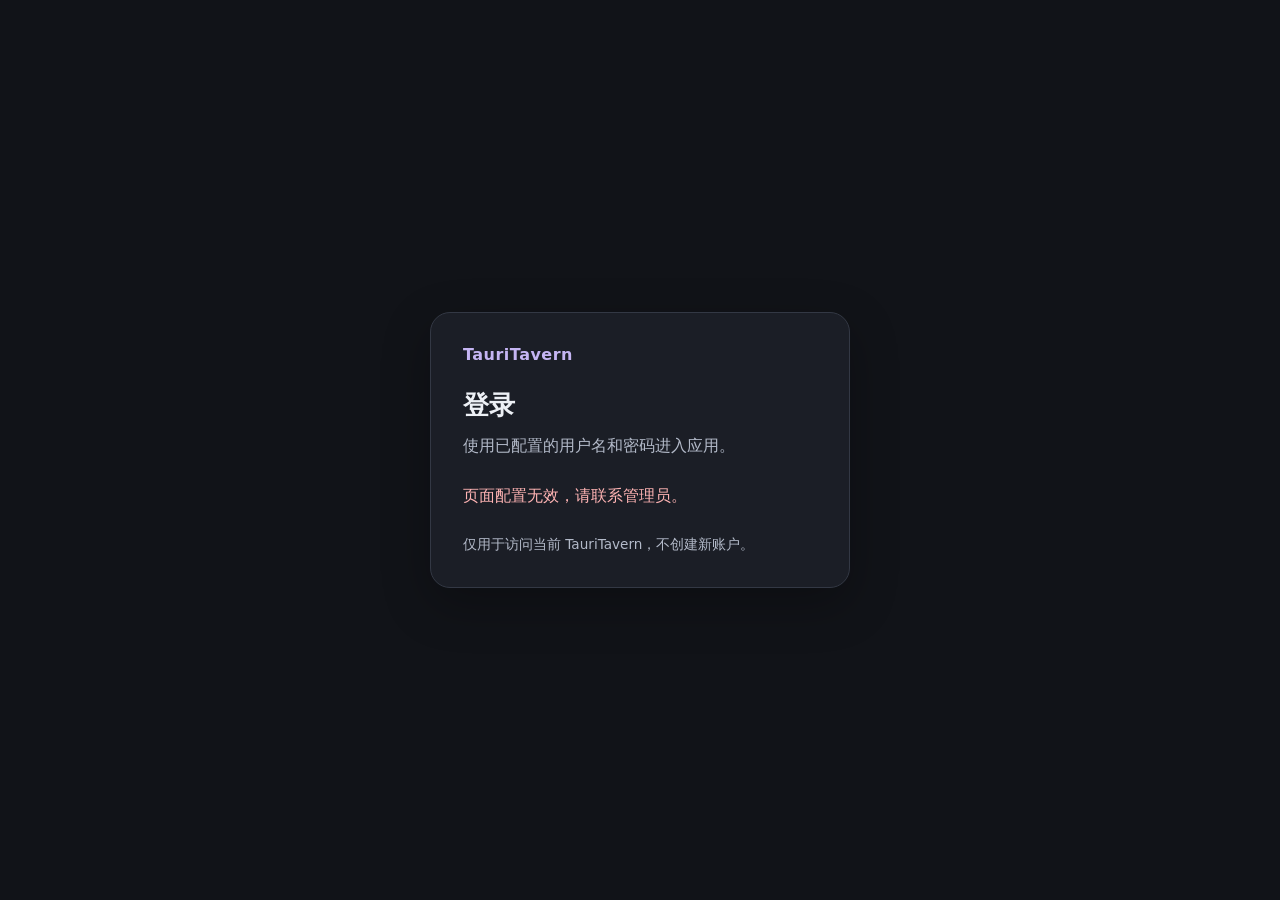
==== src-tauri/crates/tt-server/src/login.html @ 038c7f86 "feat(web): replace browser Basic challenge with cookie login page" ====
<!doctype html>
<html lang="zh-CN">
<head>
    <meta charset="utf-8">
    <meta name="viewport" content="width=device-width, initial-scale=1, viewport-fit=cover">
    <meta name="color-scheme" content="dark">
    <title>登录 · TauriTavern</title>
    <style nonce="__NONCE__">
        :root {
            color-scheme: dark;
            font-family: system-ui, -apple-system, BlinkMacSystemFont, "Segoe UI", sans-serif;
            background: #111318;
            color: #edf0f5;
        }
        * { box-sizing: border-box; }
        [hidden] { display: none !important; }
        body {
            margin: 0;
            min-height: 100vh;
            min-height: 100dvh;
            display: grid;
            place-items: center;
            padding: max(24px, env(safe-area-inset-top)) max(20px, env(safe-area-inset-right))
                max(24px, env(safe-area-inset-bottom)) max(20px, env(safe-area-inset-left));
        }
        main {
            width: 100%;
            max-width: 420px;
            padding: 32px;
            border: 1px solid #333844;
            border-radius: 20px;
            background: #1b1e26;
            box-shadow: 0 16px 48px #0004;
        }
        .brand { margin: 0 0 24px; color: #c5b5f3; font-weight: 650; letter-spacing: .03em; }
        h1 { margin: 0 0 10px; font-size: 1.65rem; }
        .description, .footnote { color: #b3bac9; line-height: 1.65; }
        .description { margin: 0 0 24px; }
        .footnote { margin: 24px 0 0; font-size: .85rem; }
        fieldset { border: 0; padding: 0; margin: 0; min-width: 0; }
        .field { margin-bottom: 20px; }
        label { display: block; margin-bottom: 8px; }
        input:not([type="checkbox"]) {
            width: 100%;
            min-height: 46px;
            border: 1px solid #4b5363;
            border-radius: 10px;
            padding: 10px 12px;
            background: #111318;
            color: inherit;
            font: inherit;
            font-size: 16px;
        }
        .password-switch { display: flex; align-items: center; gap: 10px; min-height: 44px; margin: -8px 0 16px; }
        .password-switch input { width: 18px; height: 18px; margin: 0; accent-color: #c5b5f3; }
        button, .button-link {
            display: flex;
            align-items: center;
            justify-content: center;
            width: 100%;
            min-height: 46px;
            padding: 11px 16px;
            border: 1px solid transparent;
            border-radius: 10px;
            background: #c5b5f3;
            color: #1e1632;
            font: inherit;
            font-weight: 650;
            text-decoration: none;
            cursor: pointer;
        }
        .secondary { background: transparent; border-color: #596173; color: #edf0f5; margin-top: 12px; }
        button:disabled, fieldset:disabled { opacity: .6; }
        button:disabled { cursor: wait; }
        :focus-visible { outline: 3px solid #c5b5f3; outline-offset: 3px; }
        .message { margin: 20px 0 0; line-height: 1.6; overflow-wrap: anywhere; color: #b3bac9; }
        .message:empty { display: none; }
        .message[data-error="true"] { color: #ffb4b4; }
        noscript p { line-height: 1.6; color: #ffb4b4; }
        @media (max-width: 480px) { main { padding: 24px; } }
    </style>
</head>
<body data-mode="__MODE__">
    <main aria-labelledby="heading">
        <p class="brand">TauriTavern</p>
        <h1 id="heading">登录</h1>
        <p id="description" class="description">使用已配置的用户名和密码进入应用。</p>
        <form id="login-form" action="/__tt/auth/login" method="post" hidden>
            <fieldset id="login-fields" disabled>
                <div class="field">
                    <label for="username">用户名</label>
                    <input id="username" name="username" type="text" autocomplete="username" autocapitalize="none" spellcheck="false" required>
                </div>
                <div class="field">
                    <label for="password">密码</label>
                    <input id="password" name="password" type="password" autocomplete="current-password" required>
                </div>
                <label class="password-switch" for="show-password">
                    <input id="show-password" type="checkbox" aria-controls="password">
                    显示密码
                </label>
                <button id="login-button" type="submit">登录</button>
            </fieldset>
        </form>
        <section id="authenticated-actions" aria-label="登录状态操作" hidden>
            <a class="button-link" href="/">进入应用</a>
            <button id="logout-button" class="secondary" type="button" disabled>退出登录</button>
        </section>
        <a id="login-link" class="button-link" href="/login" hidden>前往登录</a>
        <p id="message" class="message" role="status" aria-live="polite" aria-atomic="true">正在检查登录状态…</p>
        <button id="retry-status" class="secondary" type="button" hidden>重新检查状态</button>
        <p class="footnote">仅用于访问当前 TauriTavern，不创建新账户。</p>
        <noscript><p>此页面需要 JavaScript 才能检查登录状态并安全提交。请启用后重新加载。</p></noscript>
    </main>
    <script nonce="__NONCE__">
        (() => {
            'use strict';

            const mode = document.body.dataset.mode;
            const heading = document.getElementById('heading');
            const description = document.getElementById('description');
            const form = document.getElementById('login-form');
            const fields = document.getElementById('login-fields');
            const username = document.getElementById('username');
            const password = document.getElementById('password');
            const showPassword = document.getElementById('show-password');
            const loginButton = document.getElementById('login-button');
            const actions = document.getElementById('authenticated-actions');
            const logoutButton = document.getElementById('logout-button');
            const loginLink = document.getElementById('login-link');
            const message = document.getElementById('message');
            const retryStatus = document.getElementById('retry-status');
            let busy = false;
            let authenticated = null;

            function showMessage(text, isError = false) {
                message.textContent = text;
                message.dataset.error = String(isError);
            }

            function setBusy(value) {
                busy = value;
                fields.disabled = value;
                logoutButton.disabled = value;
                retryStatus.disabled = value;
                form.setAttribute('aria-busy', String(value));
                actions.setAttribute('aria-busy', String(value));
                loginButton.textContent = value ? '正在登录…' : '登录';
                logoutButton.textContent = value ? '正在退出…' : mode === 'logout' ? '确认退出登录' : '退出登录';
            }

            function renderState(value) {
                authenticated = value;
                form.hidden = value || mode === 'logout';
                actions.hidden = !value;
                loginLink.hidden = value || mode === 'login';
                retryStatus.hidden = true;
                heading.textContent = mode === 'logout' ? '退出登录' : value ? '已登录' : '登录';
                description.textContent = value
                    ? mode === 'logout' ? '确认退出当前浏览器的登录？关联的应用页面连接也将结束。' : '当前浏览器已登录，你可以进入应用或退出登录。'
                    : mode === 'logout' ? '当前浏览器尚未登录。' : '使用已配置的用户名和密码进入应用。';
            }

            async function readJson(response) {
                try { return await response.json(); }
                catch { return null; }
            }

            function responseError(data, fallback) {
                return typeof data?.error === 'string' && data.error.trim() ? data.error : fallback;
            }

            async function checkStatus() {
                if (busy) return;
                setBusy(true);
                showMessage('正在检查登录状态…');
                try {
                    const response = await fetch('/__tt/auth/status', { credentials: 'same-origin', cache: 'no-store' });
                    const data = await readJson(response);
                    if (!response.ok || typeof data?.authenticated !== 'boolean') {
                        showMessage('无法确认登录状态，请重新检查。', true);
                        retryStatus.hidden = false;
                        return;
                    }
                    renderState(data.authenticated);
                    showMessage('');
                } catch {
                    showMessage('网络连接失败，无法检查登录状态。请检查网络后重试。', true);
                    retryStatus.hidden = false;
                } finally {
                    setBusy(false);
                }
            }

            showPassword.addEventListener('change', () => {
                password.type = showPassword.checked ? 'text' : 'password';
            });

            form.addEventListener('submit', async (event) => {
                event.preventDefault();
                if (busy || authenticated !== false || mode !== 'login' || !form.reportValidity()) return;
                const credentials = { username: username.value, password: password.value };
                setBusy(true);
                showMessage('正在登录…');
                let navigating = false;
                try {
                    const response = await fetch('/__tt/auth/login', {
                        method: 'POST', credentials: 'same-origin',
                        headers: { 'Content-Type': 'application/json' },
                        body: JSON.stringify(credentials),
                    });
                    const data = await readJson(response);
                    if (response.status !== 200 || data?.ok !== true) {
                        showMessage(responseError(data, '登录未成功，请稍后重试。'), true);
                        return;
                    }
                    password.value = '';
                    showMessage('登录成功，正在进入应用…');
                    location.replace('/');
                    navigating = true;
                } catch {
                    showMessage('网络连接失败，登录结果未确认。请检查网络后重试。', true);
                } finally {
                    if (!navigating) setBusy(false);
                }
            });

            logoutButton.addEventListener('click', async () => {
                if (busy || authenticated !== true) return;
                setBusy(true);
                showMessage('正在退出登录…');
                try {
                    const response = await fetch('/__tt/auth/logout', {
                        method: 'POST', credentials: 'same-origin',
                        headers: { 'Content-Type': 'application/json' }, body: '{}',
                    });
                    if (response.status !== 204) {
                        showMessage(responseError(await readJson(response), '退出未成功，请稍后重试。'), true);
                        return;
                    }
                    password.value = '';
                    showPassword.checked = false;
                    password.type = 'password';
                    renderState(false);
                    showMessage('已退出登录。');
                } catch {
                    showMessage('网络连接失败，退出结果未确认。请重新检查登录状态。', true);
                    retryStatus.hidden = false;
                } finally {
                    setBusy(false);
                }
            });

            retryStatus.addEventListener('click', checkStatus);
            if (mode !== 'login' && mode !== 'logout') {
                showMessage('页面配置无效，请联系管理员。', true);
                return;
            }
            if (mode === 'logout') {
                heading.textContent = '退出登录';
                description.textContent = '正在确认当前浏览器的登录状态。';
                document.title = '退出登录 · TauriTavern';
            }
            void checkStatus();
        })();
    </script>
</body>
</html>
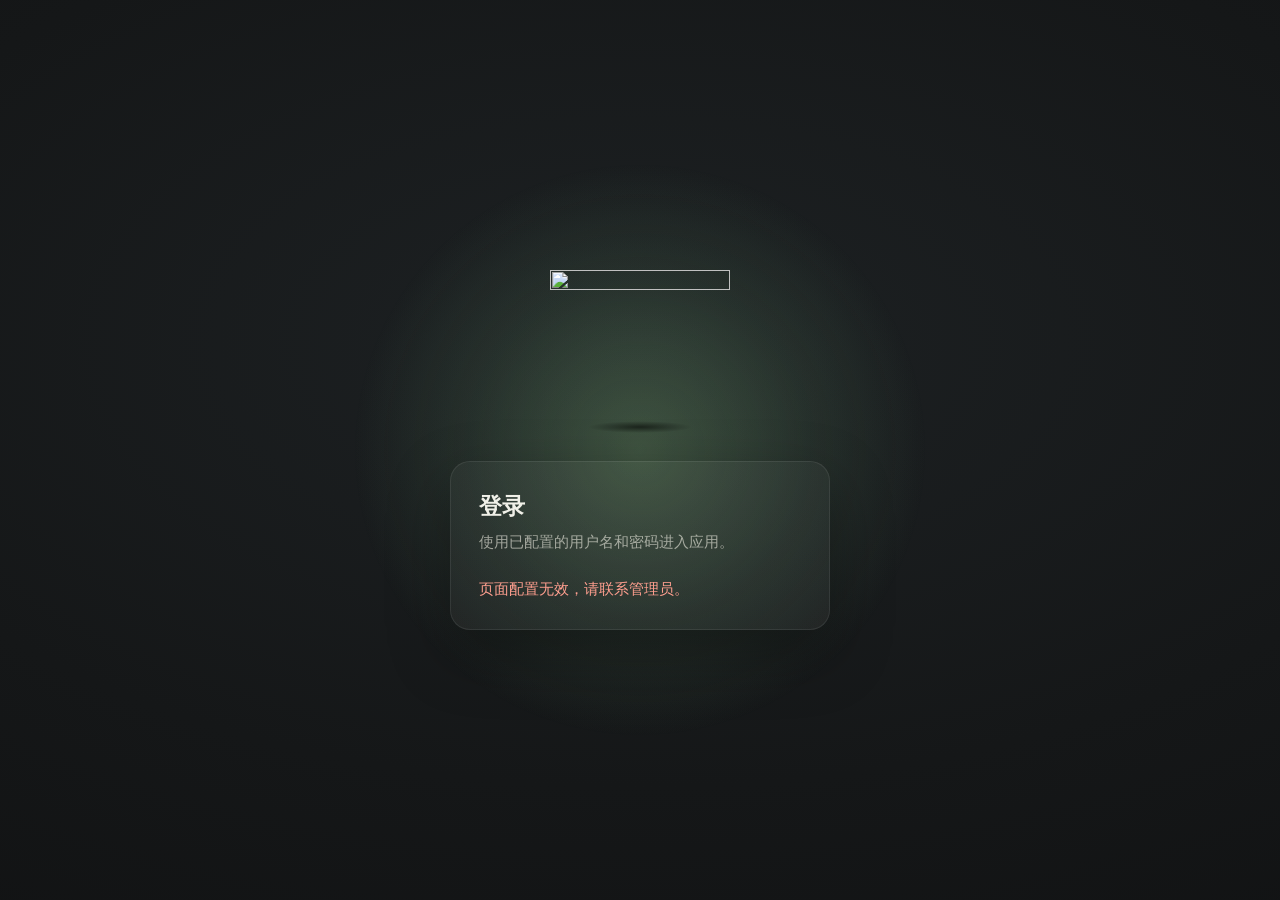
==== commit 4714b15b: "feat(web): match login page to boot splash and skip it when signed in" ====
--- a/src-tauri/crates/tt-server/src/login.html
+++ b/src-tauri/crates/tt-server/src/login.html
@@ -5,112 +5,239 @@
     <meta name="viewport" content="width=device-width, initial-scale=1, viewport-fit=cover">
     <meta name="color-scheme" content="dark">
     <title>登录 · TauriTavern</title>
+    <!-- Visual language follows the boot splash (src/css/loader.css): same backdrop, aurora,
+         logo and teal-to-gold accent, so login and loading read as one entry experience. -->
     <style nonce="__NONCE__">
         :root {
+            --teal: #22b6c6;
+            --gold: #f5bb2b;
+            --accent: linear-gradient(90deg, var(--teal), #7fd3c4 45%, var(--gold));
+            --ease: cubic-bezier(0.22, 1, 0.36, 1);
+            --text: rgb(220 220 210);
+            --muted: rgb(220 220 210 / 0.68);
             color-scheme: dark;
-            font-family: system-ui, -apple-system, BlinkMacSystemFont, "Segoe UI", sans-serif;
-            background: #111318;
-            color: #edf0f5;
+            font: 15px/1.5 "Noto Sans", system-ui, -apple-system, "Segoe UI", sans-serif;
+            color: var(--text);
+            background: #101112;
         }
         * { box-sizing: border-box; }
         [hidden] { display: none !important; }
         body {
+            position: relative;
             margin: 0;
             min-height: 100vh;
             min-height: 100dvh;
+            display: flex;
+            align-items: center;
+            justify-content: center;
+            padding: max(28px, env(safe-area-inset-top)) max(20px, env(safe-area-inset-right))
+                max(28px, env(safe-area-inset-bottom)) max(20px, env(safe-area-inset-left));
+            background: radial-gradient(ellipse 120% 90% at 50% 38%, #1d2123 0%, #151718 55%, #101112 100%);
+            overflow-x: hidden;
+        }
+        .aurora {
+            position: fixed;
+            top: 50%;
+            left: 50%;
+            width: min(90vmin, 600px);
+            aspect-ratio: 1;
+            margin: calc(min(90vmin, 600px) / -2) 0 0 calc(min(90vmin, 600px) / -2);
+            border-radius: 50%;
+            pointer-events: none;
+        }
+        .aurora--teal {
+            background: radial-gradient(circle, rgb(34 182 198 / 0.22) 0%, rgb(34 182 198 / 0.07) 40%, transparent 68%);
+            animation: drift-teal 11s ease-in-out infinite alternate;
+        }
+        .aurora--gold {
+            background: radial-gradient(circle, rgb(245 187 43 / 0.16) 0%, rgb(245 187 43 / 0.05) 40%, transparent 68%);
+            animation: drift-gold 13s ease-in-out infinite alternate;
+        }
+        main {
+            position: relative;
+            width: 100%;
+            max-width: 380px;
+            display: flex;
+            flex-direction: column;
+            align-items: center;
+            gap: clamp(16px, 4vh, 28px);
+        }
+        .brand {
+            display: flex;
+            flex-direction: column;
+            align-items: center;
+            animation: enter 800ms var(--ease) both;
+        }
+        .logo {
+            width: min(44vmin, 180px);
+            height: auto;
+            user-select: none;
+            -webkit-user-drag: none;
+            animation: float 4s ease-in-out 800ms infinite;
+        }
+        .logo-shadow {
+            width: min(26vmin, 104px);
+            height: 12px;
+            margin-top: calc(min(44vmin, 180px) * -0.16);
+            border-radius: 50%;
+            background: radial-gradient(closest-side, rgb(0 0 0 / 0.55), transparent);
+            animation: shadow 4s ease-in-out 800ms infinite;
+        }
+        .panel {
+            width: 100%;
+            padding: 28px;
+            border: 1px solid rgb(255 255 255 / 0.08);
+            border-radius: 20px;
+            background: rgb(255 255 255 / 0.035);
+            box-shadow: 0 24px 60px rgb(0 0 0 / 0.35);
+            animation: rise 800ms var(--ease) 200ms both;
+        }
+        h1 { margin: 0 0 6px; font-size: 1.5rem; font-weight: 650; color: rgb(240 240 232); }
+        .description { margin: 0 0 22px; color: var(--muted); line-height: 1.65; }
+        fieldset { border: 0; padding: 0; margin: 0; min-width: 0; }
+        .field { margin-bottom: 18px; }
+        label { display: block; margin-bottom: 8px; font-size: 0.9rem; color: var(--muted); letter-spacing: 0.02em; }
+        input {
+            width: 100%;
+            min-height: 48px;
+            border: 1px solid rgb(255 255 255 / 0.1);
+            border-radius: 12px;
+            padding: 10px 14px;
+            background: rgb(0 0 0 / 0.28);
+            color: var(--text);
+            font: inherit;
+            font-size: 16px;
+            transition: border-color 200ms ease, box-shadow 200ms ease;
+        }
+        input:focus { outline: none; border-color: rgb(34 182 198 / 0.8); box-shadow: 0 0 0 3px rgb(34 182 198 / 0.18); }
+        .password { position: relative; }
+        .password input { padding-right: 52px; }
+        .reveal {
+            position: absolute;
+            top: 50%;
+            right: 2px;
+            width: 44px;
+            height: 44px;
+            margin-top: -22px;
             display: grid;
             place-items: center;
-            padding: max(24px, env(safe-area-inset-top)) max(20px, env(safe-area-inset-right))
-                max(24px, env(safe-area-inset-bottom)) max(20px, env(safe-area-inset-left));
-        }
-        main {
-            width: 100%;
-            max-width: 420px;
-            padding: 32px;
-            border: 1px solid #333844;
-            border-radius: 20px;
-            background: #1b1e26;
-            box-shadow: 0 16px 48px #0004;
-        }
-        .brand { margin: 0 0 24px; color: #c5b5f3; font-weight: 650; letter-spacing: .03em; }
-        h1 { margin: 0 0 10px; font-size: 1.65rem; }
-        .description, .footnote { color: #b3bac9; line-height: 1.65; }
-        .description { margin: 0 0 24px; }
-        .footnote { margin: 24px 0 0; font-size: .85rem; }
-        fieldset { border: 0; padding: 0; margin: 0; min-width: 0; }
-        .field { margin-bottom: 20px; }
-        label { display: block; margin-bottom: 8px; }
-        input:not([type="checkbox"]) {
-            width: 100%;
-            min-height: 46px;
-            border: 1px solid #4b5363;
+            border: 0;
             border-radius: 10px;
-            padding: 10px 12px;
-            background: #111318;
-            color: inherit;
-            font: inherit;
-            font-size: 16px;
-        }
-        .password-switch { display: flex; align-items: center; gap: 10px; min-height: 44px; margin: -8px 0 16px; }
-        .password-switch input { width: 18px; height: 18px; margin: 0; accent-color: #c5b5f3; }
-        button, .button-link {
+            background: none;
+            color: var(--muted);
+            cursor: pointer;
+        }
+        .reveal:hover, .reveal[aria-pressed="true"] { color: #7fd3c4; }
+        .reveal svg { width: 20px; height: 20px; }
+        .reveal .eye-off, .reveal[aria-pressed="true"] .eye { display: none; }
+        .reveal[aria-pressed="true"] .eye-off { display: block; }
+        .primary, .secondary {
+            position: relative;
             display: flex;
             align-items: center;
             justify-content: center;
             width: 100%;
-            min-height: 46px;
+            min-height: 48px;
             padding: 11px 16px;
-            border: 1px solid transparent;
-            border-radius: 10px;
-            background: #c5b5f3;
-            color: #1e1632;
+            border-radius: 12px;
             font: inherit;
-            font-weight: 650;
+            font-weight: 700;
+            letter-spacing: 0.04em;
             text-decoration: none;
             cursor: pointer;
-        }
-        .secondary { background: transparent; border-color: #596173; color: #edf0f5; margin-top: 12px; }
-        button:disabled, fieldset:disabled { opacity: .6; }
+            overflow: hidden;
+            transition: filter 200ms ease, transform 200ms var(--ease), border-color 200ms ease;
+        }
+        .primary {
+            margin-top: 6px;
+            border: 0;
+            background: var(--accent);
+            color: #101112;
+            box-shadow: 0 8px 24px rgb(34 182 198 / 0.16), 0 4px 18px rgb(245 187 43 / 0.1);
+        }
+        .primary:hover { filter: brightness(1.07); }
+        .primary:active { transform: scale(0.985); }
+        /* While a request is in flight the button carries the splash bar's shimmer. */
+        [aria-busy="true"] .primary::after {
+            content: "";
+            position: absolute;
+            inset: 0;
+            background: linear-gradient(90deg, transparent, rgb(255 255 255 / 0.5), transparent);
+            transform: translateX(-100%);
+            animation: shimmer 2.2s ease-in-out infinite;
+        }
+        .secondary {
+            margin-top: 12px;
+            border: 1px solid rgb(255 255 255 / 0.14);
+            background: rgb(255 255 255 / 0.03);
+            color: var(--text);
+        }
+        .secondary:hover { border-color: rgb(127 211 196 / 0.5); }
+        button:disabled, fieldset:disabled { opacity: 0.6; }
         button:disabled { cursor: wait; }
-        :focus-visible { outline: 3px solid #c5b5f3; outline-offset: 3px; }
-        .message { margin: 20px 0 0; line-height: 1.6; overflow-wrap: anywhere; color: #b3bac9; }
+        :focus-visible { outline: 2px solid #7fd3c4; outline-offset: 3px; }
+        .message { margin: 18px 0 0; line-height: 1.6; overflow-wrap: anywhere; color: var(--muted); }
         .message:empty { display: none; }
-        .message[data-error="true"] { color: #ffb4b4; }
-        noscript p { line-height: 1.6; color: #ffb4b4; }
-        @media (max-width: 480px) { main { padding: 24px; } }
+        .message[data-error="true"] { color: #ff9f8f; }
+        noscript p { margin: 18px 0 0; line-height: 1.6; color: #ff9f8f; }
+        /* Phones: the content sits on the backdrop itself, like the splash, instead of in a card. */
+        @media (max-width: 480px) {
+            .panel { padding: 4px 4px 0; border: 0; background: none; box-shadow: none; }
+        }
+        @keyframes enter { from { opacity: 0; transform: translateY(14px) scale(0.9); } to { opacity: 1; transform: none; } }
+        @keyframes rise { from { opacity: 0; transform: translateY(10px); } to { opacity: 1; transform: none; } }
+        @keyframes float { 0%, 100% { transform: none; } 50% { transform: translateY(-8px); } }
+        @keyframes shadow { 0%, 100% { opacity: 1; transform: none; } 50% { opacity: 0.55; transform: scale(0.8); } }
+        @keyframes drift-teal { from { transform: translate(-22%, -18%) scale(1); } to { transform: translate(-6%, -2%) scale(1.15); } }
+        @keyframes drift-gold { from { transform: translate(22%, 20%) scale(1.1); } to { transform: translate(6%, 4%) scale(0.95); } }
+        @keyframes shimmer { to { transform: translateX(100%); } }
+        @media (prefers-reduced-motion: reduce) {
+            .aurora, .brand, .logo, .logo-shadow, .panel, [aria-busy="true"] .primary::after { animation: none; }
+            .aurora--teal { transform: translate(-14%, -10%); }
+            .aurora--gold { transform: translate(14%, 12%); }
+            input, .primary, .secondary { transition: none; }
+        }
     </style>
 </head>
 <body data-mode="__MODE__">
+    <div class="aurora aurora--teal" aria-hidden="true"></div>
+    <div class="aurora aurora--gold" aria-hidden="true"></div>
     <main aria-labelledby="heading">
-        <p class="brand">TauriTavern</p>
-        <h1 id="heading">登录</h1>
-        <p id="description" class="description">使用已配置的用户名和密码进入应用。</p>
-        <form id="login-form" action="/__tt/auth/login" method="post" hidden>
-            <fieldset id="login-fields" disabled>
-                <div class="field">
-                    <label for="username">用户名</label>
-                    <input id="username" name="username" type="text" autocomplete="username" autocapitalize="none" spellcheck="false" required>
-                </div>
-                <div class="field">
-                    <label for="password">密码</label>
-                    <input id="password" name="password" type="password" autocomplete="current-password" required>
-                </div>
-                <label class="password-switch" for="show-password">
-                    <input id="show-password" type="checkbox" aria-controls="password">
-                    显示密码
-                </label>
-                <button id="login-button" type="submit">登录</button>
-            </fieldset>
-        </form>
-        <section id="authenticated-actions" aria-label="登录状态操作" hidden>
-            <a class="button-link" href="/">进入应用</a>
-            <button id="logout-button" class="secondary" type="button" disabled>退出登录</button>
-        </section>
-        <a id="login-link" class="button-link" href="/login" hidden>前往登录</a>
-        <p id="message" class="message" role="status" aria-live="polite" aria-atomic="true">正在检查登录状态…</p>
-        <button id="retry-status" class="secondary" type="button" hidden>重新检查状态</button>
-        <p class="footnote">仅用于访问当前 TauriTavern，不创建新账户。</p>
-        <noscript><p>此页面需要 JavaScript 才能检查登录状态并安全提交。请启用后重新加载。</p></noscript>
+        <div class="brand" aria-hidden="true">
+            <img class="logo" src="__LOGO__" alt="" width="512" height="512" draggable="false">
+            <div class="logo-shadow"></div>
+        </div>
+        <div class="panel">
+            <h1 id="heading">登录</h1>
+            <p id="description" class="description">使用已配置的用户名和密码进入应用。</p>
+            <form id="login-form" action="/__tt/auth/login" method="post" hidden>
+                <fieldset id="login-fields" disabled>
+                    <div class="field">
+                        <label for="username">用户名</label>
+                        <input id="username" name="username" type="text" autocomplete="username" autocapitalize="none" spellcheck="false" required>
+                    </div>
+                    <div class="field">
+                        <label for="password">密码</label>
+                        <div class="password">
+                            <input id="password" name="password" type="password" autocomplete="current-password" required>
+                            <button id="show-password" class="reveal" type="button" aria-controls="password" aria-pressed="false" aria-label="显示密码">
+                                <svg class="eye" viewBox="0 0 24 24" fill="none" stroke="currentColor" stroke-width="1.8" stroke-linecap="round" stroke-linejoin="round" aria-hidden="true"><path d="M2 12s3.6-7 10-7 10 7 10 7-3.6 7-10 7S2 12 2 12Z"/><circle cx="12" cy="12" r="3"/></svg>
+                                <svg class="eye-off" viewBox="0 0 24 24" fill="none" stroke="currentColor" stroke-width="1.8" stroke-linecap="round" stroke-linejoin="round" aria-hidden="true"><path d="M10.6 5.1A10.9 10.9 0 0 1 12 5c6.4 0 10 7 10 7a17.6 17.6 0 0 1-3.2 4.2M6.6 6.6A17.4 17.4 0 0 0 2 12s3.6 7 10 7a10.4 10.4 0 0 0 5.4-1.6"/><path d="M9.9 9.9a3 3 0 0 0 4.2 4.2"/><path d="m3 3 18 18"/></svg>
+                            </button>
+                        </div>
+                    </div>
+                    <button id="login-button" class="primary" type="submit">登录</button>
+                </fieldset>
+            </form>
+            <section id="authenticated-actions" aria-label="退出登录操作" hidden>
+                <button id="logout-button" class="primary" type="button" disabled>确认退出登录</button>
+                <a class="secondary" href="/">返回应用</a>
+            </section>
+            <a id="login-link" class="primary" href="/login" hidden>前往登录</a>
+            <p id="message" class="message" role="status" aria-live="polite" aria-atomic="true">正在检查登录状态…</p>
+            <button id="retry-status" class="secondary" type="button" hidden>重新检查状态</button>
+            <noscript><p>此页面需要 JavaScript 才能检查登录状态并安全提交。请启用后重新加载。</p></noscript>
+        </div>
     </main>
     <script nonce="__NONCE__">
         (() => {
@@ -138,6 +265,12 @@
                 message.dataset.error = String(isError);
             }
 
+            function revealPassword(visible) {
+                password.type = visible ? 'text' : 'password';
+                showPassword.setAttribute('aria-pressed', String(visible));
+                showPassword.setAttribute('aria-label', visible ? '隐藏密码' : '显示密码');
+            }
+
             function setBusy(value) {
                 busy = value;
                 fields.disabled = value;
@@ -146,7 +279,7 @@
                 form.setAttribute('aria-busy', String(value));
                 actions.setAttribute('aria-busy', String(value));
                 loginButton.textContent = value ? '正在登录…' : '登录';
-                logoutButton.textContent = value ? '正在退出…' : mode === 'logout' ? '确认退出登录' : '退出登录';
+                logoutButton.textContent = value ? '正在退出…' : '确认退出登录';
             }
 
             function renderState(value) {
@@ -155,9 +288,9 @@
                 actions.hidden = !value;
                 loginLink.hidden = value || mode === 'login';
                 retryStatus.hidden = true;
-                heading.textContent = mode === 'logout' ? '退出登录' : value ? '已登录' : '登录';
+                heading.textContent = mode === 'logout' ? '退出登录' : '登录';
                 description.textContent = value
-                    ? mode === 'logout' ? '确认退出当前浏览器的登录？关联的应用页面连接也将结束。' : '当前浏览器已登录，你可以进入应用或退出登录。'
+                    ? '确认退出当前浏览器的登录？关联的应用页面连接也将结束。'
                     : mode === 'logout' ? '当前浏览器尚未登录。' : '使用已配置的用户名和密码进入应用。';
             }
 
@@ -182,6 +315,13 @@
                         retryStatus.hidden = false;
                         return;
                     }
+                    // The server already redirects signed-in browsers; this covers a login that
+                    // completed in another tab after this page loaded.
+                    if (data.authenticated && mode === 'login') {
+                        showMessage('已登录，正在进入应用…');
+                        location.replace('/');
+                        return;
+                    }
                     renderState(data.authenticated);
                     showMessage('');
                 } catch {
@@ -192,8 +332,8 @@
                 }
             }
 
-            showPassword.addEventListener('change', () => {
-                password.type = showPassword.checked ? 'text' : 'password';
+            showPassword.addEventListener('click', () => {
+                revealPassword(password.type === 'password');
             });
 
             form.addEventListener('submit', async (event) => {
@@ -238,9 +378,6 @@
                         showMessage(responseError(await readJson(response), '退出未成功，请稍后重试。'), true);
                         return;
                     }
-                    password.value = '';
-                    showPassword.checked = false;
-                    password.type = 'password';
                     renderState(false);
                     showMessage('已退出登录。');
                 } catch {
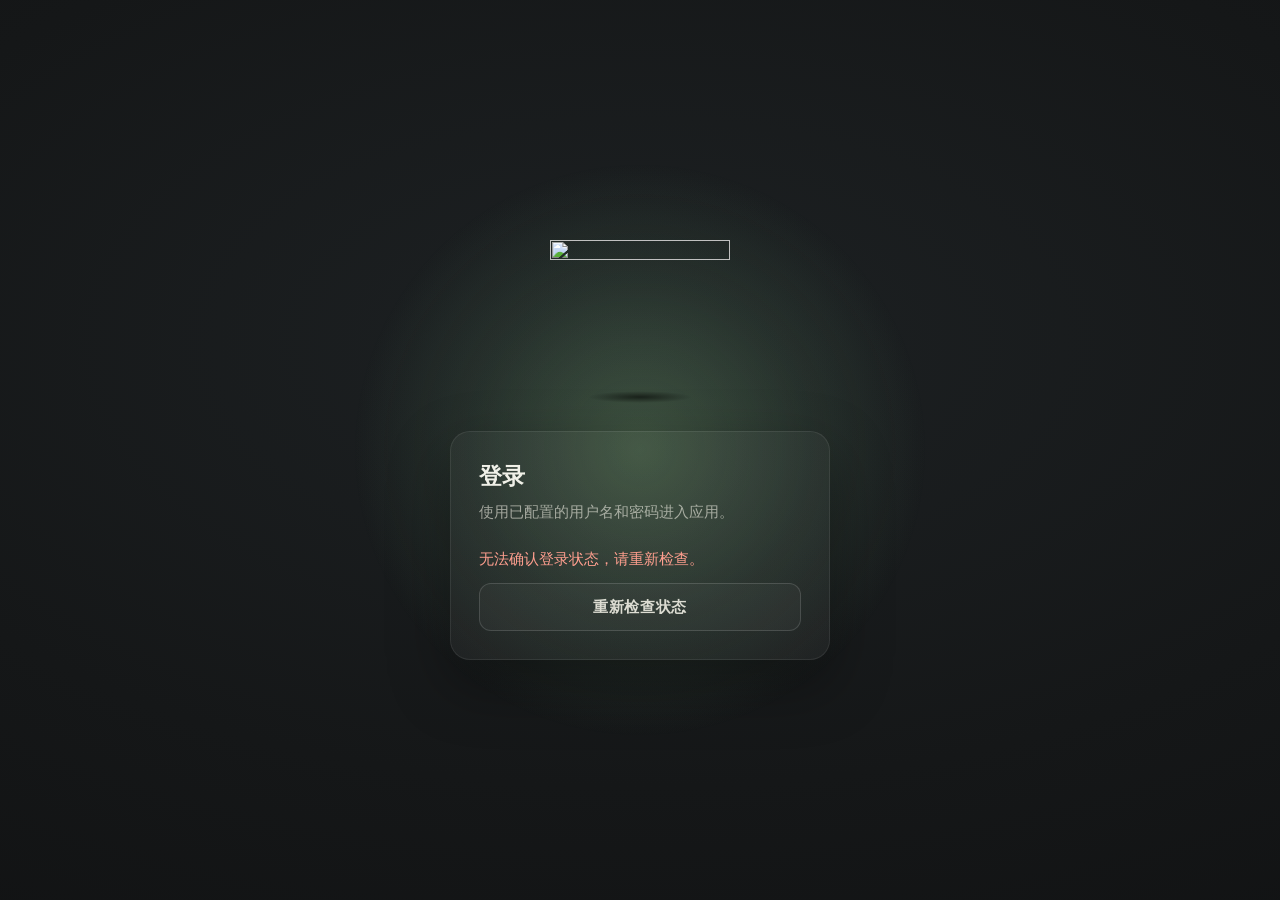
==== commit 3775ea2c: "feat(web): sign out from TauriTavern settings and drop the logout page" ====
--- a/src-tauri/crates/tt-server/src/login.html
+++ b/src-tauri/crates/tt-server/src/login.html
@@ -199,7 +199,7 @@
         }
     </style>
 </head>
-<body data-mode="__MODE__">
+<body>
     <div class="aurora aurora--teal" aria-hidden="true"></div>
     <div class="aurora aurora--gold" aria-hidden="true"></div>
     <main aria-labelledby="heading">
@@ -209,7 +209,7 @@
         </div>
         <div class="panel">
             <h1 id="heading">登录</h1>
-            <p id="description" class="description">使用已配置的用户名和密码进入应用。</p>
+            <p class="description">使用已配置的用户名和密码进入应用。</p>
             <form id="login-form" action="/__tt/auth/login" method="post" hidden>
                 <fieldset id="login-fields" disabled>
                     <div class="field">
@@ -229,11 +229,6 @@
                     <button id="login-button" class="primary" type="submit">登录</button>
                 </fieldset>
             </form>
-            <section id="authenticated-actions" aria-label="退出登录操作" hidden>
-                <button id="logout-button" class="primary" type="button" disabled>确认退出登录</button>
-                <a class="secondary" href="/">返回应用</a>
-            </section>
-            <a id="login-link" class="primary" href="/login" hidden>前往登录</a>
             <p id="message" class="message" role="status" aria-live="polite" aria-atomic="true">正在检查登录状态…</p>
             <button id="retry-status" class="secondary" type="button" hidden>重新检查状态</button>
             <noscript><p>此页面需要 JavaScript 才能检查登录状态并安全提交。请启用后重新加载。</p></noscript>
@@ -243,55 +238,28 @@
         (() => {
             'use strict';
 
-            const mode = document.body.dataset.mode;
-            const heading = document.getElementById('heading');
-            const description = document.getElementById('description');
             const form = document.getElementById('login-form');
             const fields = document.getElementById('login-fields');
             const username = document.getElementById('username');
             const password = document.getElementById('password');
             const showPassword = document.getElementById('show-password');
             const loginButton = document.getElementById('login-button');
-            const actions = document.getElementById('authenticated-actions');
-            const logoutButton = document.getElementById('logout-button');
-            const loginLink = document.getElementById('login-link');
             const message = document.getElementById('message');
             const retryStatus = document.getElementById('retry-status');
             let busy = false;
-            let authenticated = null;
+            let signedOut = false;
 
             function showMessage(text, isError = false) {
                 message.textContent = text;
                 message.dataset.error = String(isError);
             }
 
-            function revealPassword(visible) {
-                password.type = visible ? 'text' : 'password';
-                showPassword.setAttribute('aria-pressed', String(visible));
-                showPassword.setAttribute('aria-label', visible ? '隐藏密码' : '显示密码');
-            }
-
             function setBusy(value) {
                 busy = value;
                 fields.disabled = value;
-                logoutButton.disabled = value;
                 retryStatus.disabled = value;
                 form.setAttribute('aria-busy', String(value));
-                actions.setAttribute('aria-busy', String(value));
                 loginButton.textContent = value ? '正在登录…' : '登录';
-                logoutButton.textContent = value ? '正在退出…' : '确认退出登录';
-            }
-
-            function renderState(value) {
-                authenticated = value;
-                form.hidden = value || mode === 'logout';
-                actions.hidden = !value;
-                loginLink.hidden = value || mode === 'login';
-                retryStatus.hidden = true;
-                heading.textContent = mode === 'logout' ? '退出登录' : '登录';
-                description.textContent = value
-                    ? '确认退出当前浏览器的登录？关联的应用页面连接也将结束。'
-                    : mode === 'logout' ? '当前浏览器尚未登录。' : '使用已配置的用户名和密码进入应用。';
             }
 
             async function readJson(response) {
@@ -303,6 +271,9 @@
                 return typeof data?.error === 'string' && data.error.trim() ? data.error : fallback;
             }
 
+            // Signing out happens inside the application; this page only signs in. The server
+            // already redirects signed-in browsers, and this covers a login completed in another
+            // tab after this page loaded.
             async function checkStatus() {
                 if (busy) return;
                 setBusy(true);
@@ -315,14 +286,14 @@
                         retryStatus.hidden = false;
                         return;
                     }
-                    // The server already redirects signed-in browsers; this covers a login that
-                    // completed in another tab after this page loaded.
-                    if (data.authenticated && mode === 'login') {
+                    if (data.authenticated) {
                         showMessage('已登录，正在进入应用…');
                         location.replace('/');
                         return;
                     }
-                    renderState(data.authenticated);
+                    signedOut = true;
+                    form.hidden = false;
+                    retryStatus.hidden = true;
                     showMessage('');
                 } catch {
                     showMessage('网络连接失败，无法检查登录状态。请检查网络后重试。', true);
@@ -333,12 +304,15 @@
             }
 
             showPassword.addEventListener('click', () => {
-                revealPassword(password.type === 'password');
+                const visible = password.type === 'password';
+                password.type = visible ? 'text' : 'password';
+                showPassword.setAttribute('aria-pressed', String(visible));
+                showPassword.setAttribute('aria-label', visible ? '隐藏密码' : '显示密码');
             });
 
             form.addEventListener('submit', async (event) => {
                 event.preventDefault();
-                if (busy || authenticated !== false || mode !== 'login' || !form.reportValidity()) return;
+                if (busy || !signedOut || !form.reportValidity()) return;
                 const credentials = { username: username.value, password: password.value };
                 setBusy(true);
                 showMessage('正在登录…');
@@ -365,39 +339,7 @@
                 }
             });
 
-            logoutButton.addEventListener('click', async () => {
-                if (busy || authenticated !== true) return;
-                setBusy(true);
-                showMessage('正在退出登录…');
-                try {
-                    const response = await fetch('/__tt/auth/logout', {
-                        method: 'POST', credentials: 'same-origin',
-                        headers: { 'Content-Type': 'application/json' }, body: '{}',
-                    });
-                    if (response.status !== 204) {
-                        showMessage(responseError(await readJson(response), '退出未成功，请稍后重试。'), true);
-                        return;
-                    }
-                    renderState(false);
-                    showMessage('已退出登录。');
-                } catch {
-                    showMessage('网络连接失败，退出结果未确认。请重新检查登录状态。', true);
-                    retryStatus.hidden = false;
-                } finally {
-                    setBusy(false);
-                }
-            });
-
             retryStatus.addEventListener('click', checkStatus);
-            if (mode !== 'login' && mode !== 'logout') {
-                showMessage('页面配置无效，请联系管理员。', true);
-                return;
-            }
-            if (mode === 'logout') {
-                heading.textContent = '退出登录';
-                description.textContent = '正在确认当前浏览器的登录状态。';
-                document.title = '退出登录 · TauriTavern';
-            }
             void checkStatus();
         })();
     </script>
